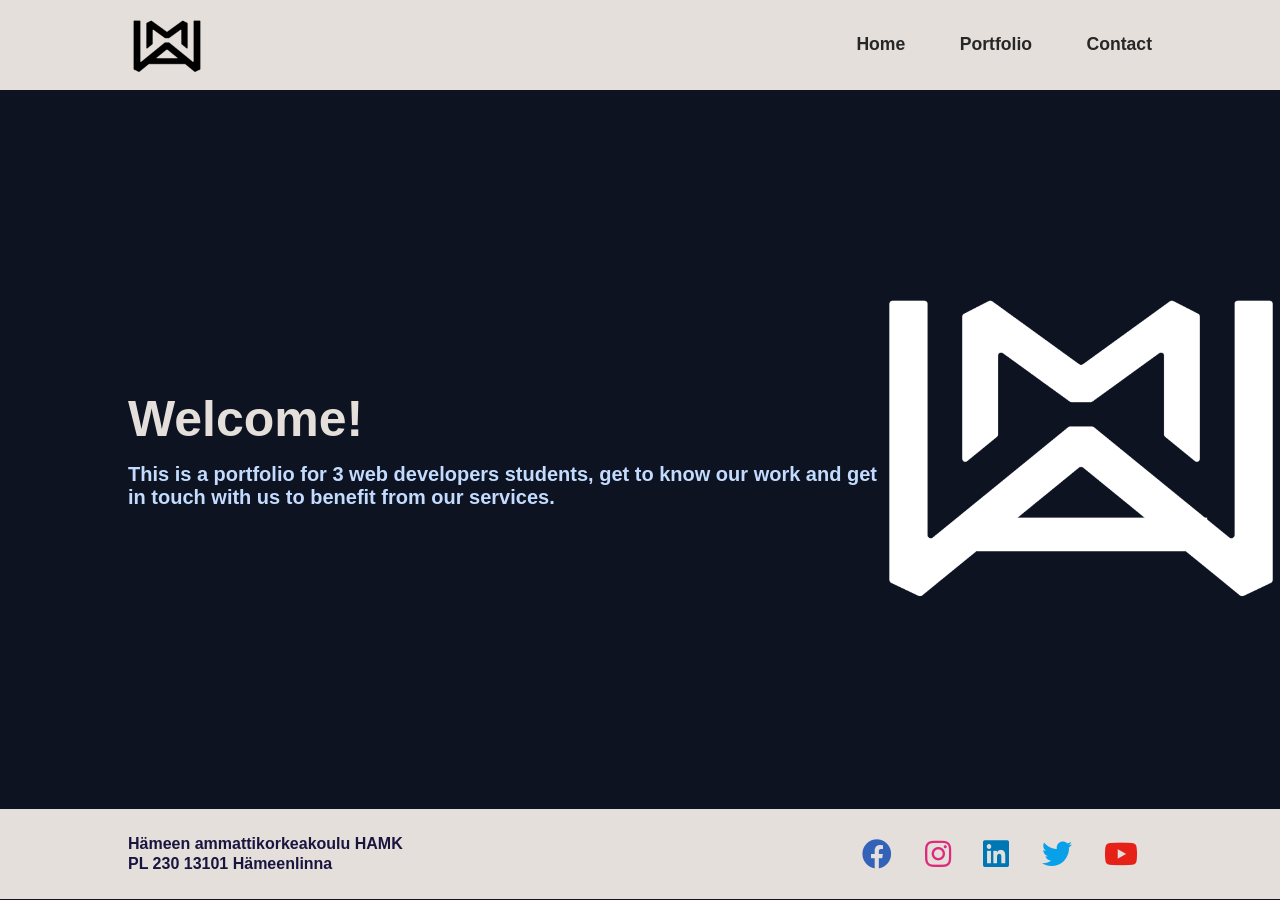
==== project 5/index.html @ 18cc775f "commit" ====
<!DOCTYPE html>
<html lang="en">
<head>
    <meta charset="UTF-8"/>
    <meta http-equiv="X-UA-Compatible" content="IE=edge"/>
    <meta name="viewport" content="width=device-width, initial-scale=1.0"/>
    <link
            rel="stylesheet"
            href="https://cdnjs.cloudflare.com/ajax/libs/font-awesome/5.15.3/css/all.min.css"
    />
    <title>Project</title>
    <link rel="stylesheet" href="styles.css"/>
    <link rel="stylesheet" href="homepage.css"/>
</head>
<body>
<!--nav-bar-->
<header>
    <a class="logo" href=""><img class="logo-image" src="images/AMW.png" alt="Logo"/></a>
    <nav class="navigation">
        <a href="index.html">Home</a>
        <a href="portfolio.html">Portfolio</a>
        <a href="contact.html">Contact</a>
    </nav>
</header>

<div class="content">
    <div class="titles">
        <h1>Welcome!</h1>
        <h3>This is a portfolio for 3 web developers students, get to know our work and get in touch with us to benefit from our services.</h3>
    </div>
    <div class="div-big-logo"><img class="big-logo" src="images/AMW-white.png" alt="AMW White logo"></div>
</div>
<footer>
    <div class="address">
        <p><b>Hämeen ammattikorkeakoulu HAMK </b></p>
        <p class="hamk"><b>PL 230 13101 Hämeenlinna</b></p>
    </div>

    <div class="social-media">
        <a href="https://www.facebook.com/hamkuas" target="_blank">
            <i class="fab fa-facebook"></i></a>
             <a href="https://www.instagram.com/hamk_uas/" target="_blank"> <i class="fab fa-instagram"></i></a>
            <a href="https://www.linkedin.com/school/hamk/" target="_blank"><i class="fab fa-linkedin"></i></a>
            <a href="https://twitter.com/HAMK_UAS" target="_blank"><i class="fab fa-twitter"></i></a>
            <a href="https://www.youtube.com/user/HAMKuas" target="_blank"><i class="fab fa-youtube"></i></a>
          
    </div>
</footer>
</body>
</html>
---- project 5/styles.css ----
@import url("https://fonts.googleapis.com/css2?family=Poppins:wght@200;300;400;500;600;700&display=swap");

* {
    margin: 0;
    padding: 0;
    box-sizing: border-box;
}

html, body {
    height: 99.9vh;
}

body {
    font-family: "robot", sans-serif;
    color: #C2DBFE;
    background: #0d1321;
}

header {
    background-color: #e4dfda;
    width: 100%;
    height: 10%;
    display: flex;
    justify-content: space-between;
    align-items: center;
    padding: 15px 10%;
}

.logo {
    height: 100%;
}

.logo-image {
    height: 100%;
    object-fit: contain;
}

.navigation a {
    color: rgb(39, 39, 39);
    text-decoration: none;
    font-size: 1.1em;
    font-weight: 900;
    padding-left: 50px;
}

.navigation a:hover {
    color: rgb(46, 102, 255);
}

::selection {
    background: #080708;
    color: #fff;
}

footer {
    background-color: #e4dfda;
    height: 10%;
    min-height: 90px;
    display: flex;
    justify-content: space-between;
    align-items: center;
    color: rgb(26, 21, 63);
}

.address {
    margin-left: 10%;
}

.address p {
    font-family: "robot", sans-serif;
    font-size: 1em;
    line-height: 20px;
    color: rgb(26, 21, 63);
}

.hamk {
    font-size: 30px;
    color: #240c8d;
}

.social-media {
    margin-right: 10%;
}

.fa-facebook {
    position: relative;
    margin: 0 14px;
    font-size: 30px;
    color: rgb(51, 98, 185);
}

.fa-facebook :hover {
    color: rgb(255, 24, 24);
}

.fa-linkedin {
    position: relative;
    margin: 0 14px;
    font-size: 30px;
    color: rgb(0, 119, 181);
}

.fa-instagram {
    position: relative;
    margin: 0 14px;
    font-size: 30px;
    color: rgb(221, 42, 123);
}

.fa-twitter {
    position: relative;
    margin: 0 14px;
    font-size: 30px;
    color: rgb(8, 160, 233);
}

.fa-youtube {
    position: relative;
    margin: 0 14px;
    font-size: 30px;
    color: rgb(230, 33, 23);
}
---- project 5/homepage.css ----
@import url("https://fonts.googleapis.com/css2?family=Poppins:wght@200;300;400;500;600;700&display=swap");

* {
    margin: 0;
    padding: 0;
    box-sizing: border-box;
}

html, body {
    height: 99.9vh;
}

body {
    font-family: "robot", sans-serif;
    color: #C2DBFE;
    background: #0d1321;
}

header {
    background-color: #e4dfda;
    width: 100%;
    height: 10%;
    display: flex;
    justify-content: space-between;
    align-items: center;
    padding: 15px 10%;
}

.logo {
    height: 100%;
}

.logo-image {
    height: 100%;
    object-fit: contain;
}

.navigation a {
    color: rgb(39, 39, 39);
    text-decoration: none;
    font-size: 1.1em;
    font-weight: 900;
    padding-left: 50px;
}

.navigation a:hover {
    color: rgb(46, 102, 255);
}

::selection {
    background: #080708;
    color: #fff;
}

footer {
    background-color: #e4dfda;
    height: 10%;
    min-height: 90px;
    display: flex;
    justify-content: space-between;
    align-items: center;
    color: rgb(26, 21, 63);
}

.address {
    margin-left: 10%;
}

.address p {
    font-family: "robot", sans-serif;
    font-size: 1em;
    line-height: 20px;
    color: rgb(26, 21, 63);
}

.hamk {
    font-size: 30px;
    color: #240c8d;
}

.social-media {
    margin-right: 10%;
}

.fa-facebook {
    position: relative;
    margin: 0 14px;
    font-size: 30px;
    color: rgb(51, 98, 185);
}

.fa-facebook :hover {
    color: rgb(255, 24, 24);
}

.fa-linkedin {
    position: relative;
    margin: 0 14px;
    font-size: 30px;
    color: rgb(0, 119, 181);
}

.fa-instagram {
    position: relative;
    margin: 0 14px;
    font-size: 30px;
    color: rgb(221, 42, 123);
}

.fa-twitter {
    position: relative;
    margin: 0 14px;
    font-size: 30px;
    color: rgb(8, 160, 233);
}

.fa-youtube {
    position: relative;
    margin: 0 14px;
    font-size: 30px;
    color: rgb(230, 33, 23);
}
.content {
    display: flex;
    height: 80%;
    justify-content: space-between;
    align-items: center;
}

.titles {
    margin-left: 10%;
}

.titles > h1 {
    color: #E4DFDA;
    font-size: 50px;
    margin-bottom: 0.3em;
}

.titles > h3 {
    color: #C2DBFE;
    font-size: 20px;
}

/*.content > .big-logo {
    height: 35%;
    margin: 0 10%;
} */
.big-div-logo{
    align-self: center;
	display: grid;
	place-items: center;
	margin: 20px 0;
}
.big-logo{
    width: 100%;
}
@media only screen and (max-width:730px){
    .content{
        flex-direction: column;
        justify-content: space-evenly;
    }
    .div-big-logo{
        width: 50vw;
    }
    .logo{
		flex: 1;
	}
	.navigation{
		flex:6;
	}
    .titles {
        margin: 0;
    }
    .titles > h1{
        text-align: center;
    }
    .titles > h3{
        text-align: center;
    }
    footer{
        position: absolute;
        width: 100vw;
        display: flex;
        flex-direction: column;
    }
    .address{
        font-size: .9em;
        margin: 0;
        width: 100vw;
        text-align: center;
    }
    .social-media{
        margin: 0;
    }
    header{
        padding:0;
    }
    .navigation a {
        padding:0;
        padding-right: 10px;
    }
}
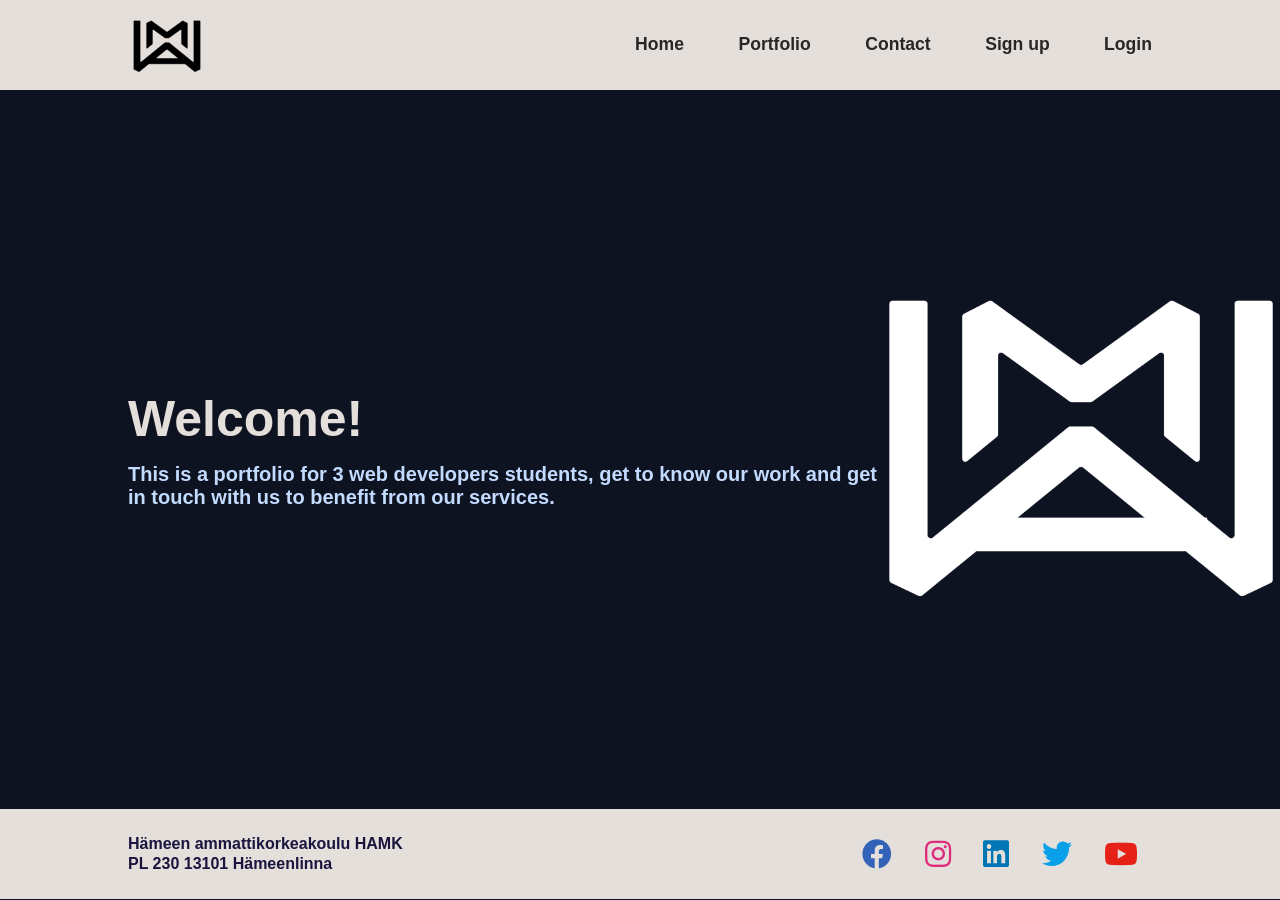
==== commit cbe5fdbc: "commit" ====
--- a/project 5/index.html
+++ b/project 5/index.html
@@ -20,6 +20,8 @@
         <a href="index.html">Home</a>
         <a href="portfolio.html">Portfolio</a>
         <a href="contact.html">Contact</a>
+        <a href="signup.php">Sign up</a>
+        <a href="login.php">Login</a>
     </nav>
 </header>
 
